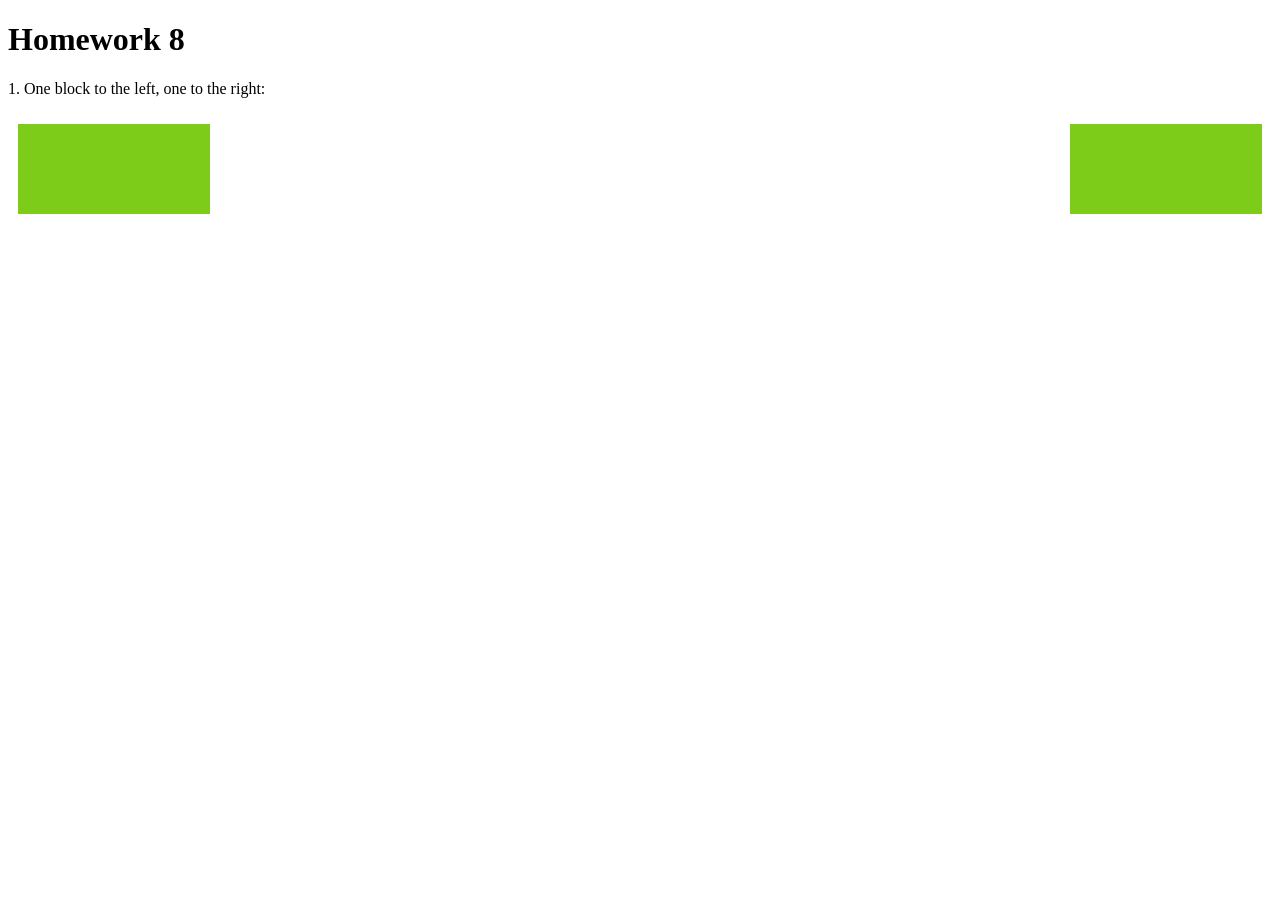
==== smelyk/hw8/index.html @ 33d3b913 "Created folder for hw8, added task #1" ====
<!doctype html>
<html lang="en">
  <head>
    <meta charset="UTF-8" />
    <meta name="viewport" content="width=device-width, initial-scale=1.0" />
    <link rel="stylesheet" href="style.css" />
    <title>Home work 8</title>
  </head>

  <body>
    <h1>Homework 8</h1>

    <div class="container1">
        <p>1. One block to the left, one to the right:</p>
    <div class="container_div left1"></div>
    <div class="container_div right1"></div>
    </div>
   
  </body>
</html>
---- smelyk/hw8/style.css ----
.container_div {
    background-color: hsl(87, 78%, 45%);
    width: 15vw;
    height: 10vh;
    margin: 10px;
}

.left1 {
    float:left;
}

.right1 {
    float:right;
}

.container1::after {
    content: "";
    display: block;
    clear: both;
}
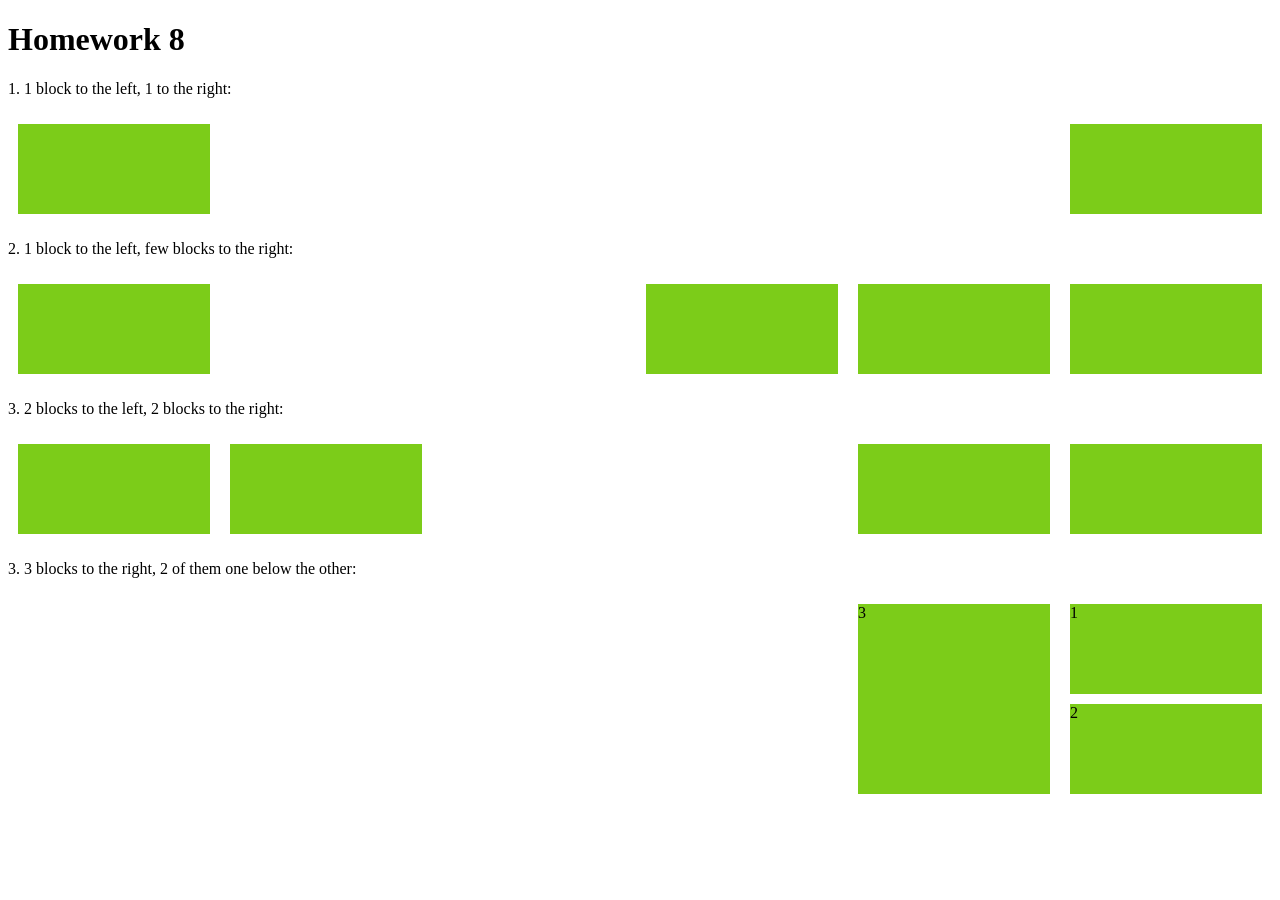
==== commit 19d4a708: "Added task #4" ====
--- a/smelyk/hw8/index.html
+++ b/smelyk/hw8/index.html
@@ -10,11 +10,35 @@
   <body>
     <h1>Homework 8</h1>
 
-    <div class="container1">
-        <p>1. One block to the left, one to the right:</p>
-    <div class="container_div left1"></div>
-    <div class="container_div right1"></div>
+    <div class="container">
+      <p>1. 1 block to the left, 1 to the right:</p>
+      <div class="container_div left"></div>
+      <div class="container_div right"></div>
     </div>
-   
+
+    <div class="container">
+      <p>2. 1 block to the left, few blocks to the right:</p>
+      <div class="container_div left"></div>
+      <div class="container_div right"></div>
+      <div class="container_div right"></div>
+      <div class="container_div right"></div>
+    </div>
+
+    <div class="container">
+      <p>3. 2 blocks to the left, 2 blocks to the right:</p>
+      <div class="container_div left"></div>
+      <div class="container_div left"></div>
+      <div class="container_div right"></div>
+      <div class="container_div right"></div>
+    </div>
+
+    <div class="container">
+      <p>3. 3 blocks to the right, 2 of them one below the other:</p>
+      <div class="right">
+        <div class="container_div">1</div>
+        <div class="container_div">2</div>
+      </div>
+      <div class="container_div right big">3</div>
+    </div>
   </body>
 </html>
--- a/smelyk/hw8/style.css
+++ b/smelyk/hw8/style.css
@@ -5,17 +5,20 @@
     margin: 10px;
 }
 
-.left1 {
+.left {
     float:left;
 }
 
-.right1 {
+.right {
     float:right;
 }
 
-.container1::after {
+.container::after {
     content: "";
     display: block;
     clear: both;
 }
 
+.big {
+    height: calc(20vh + 10px);
+}
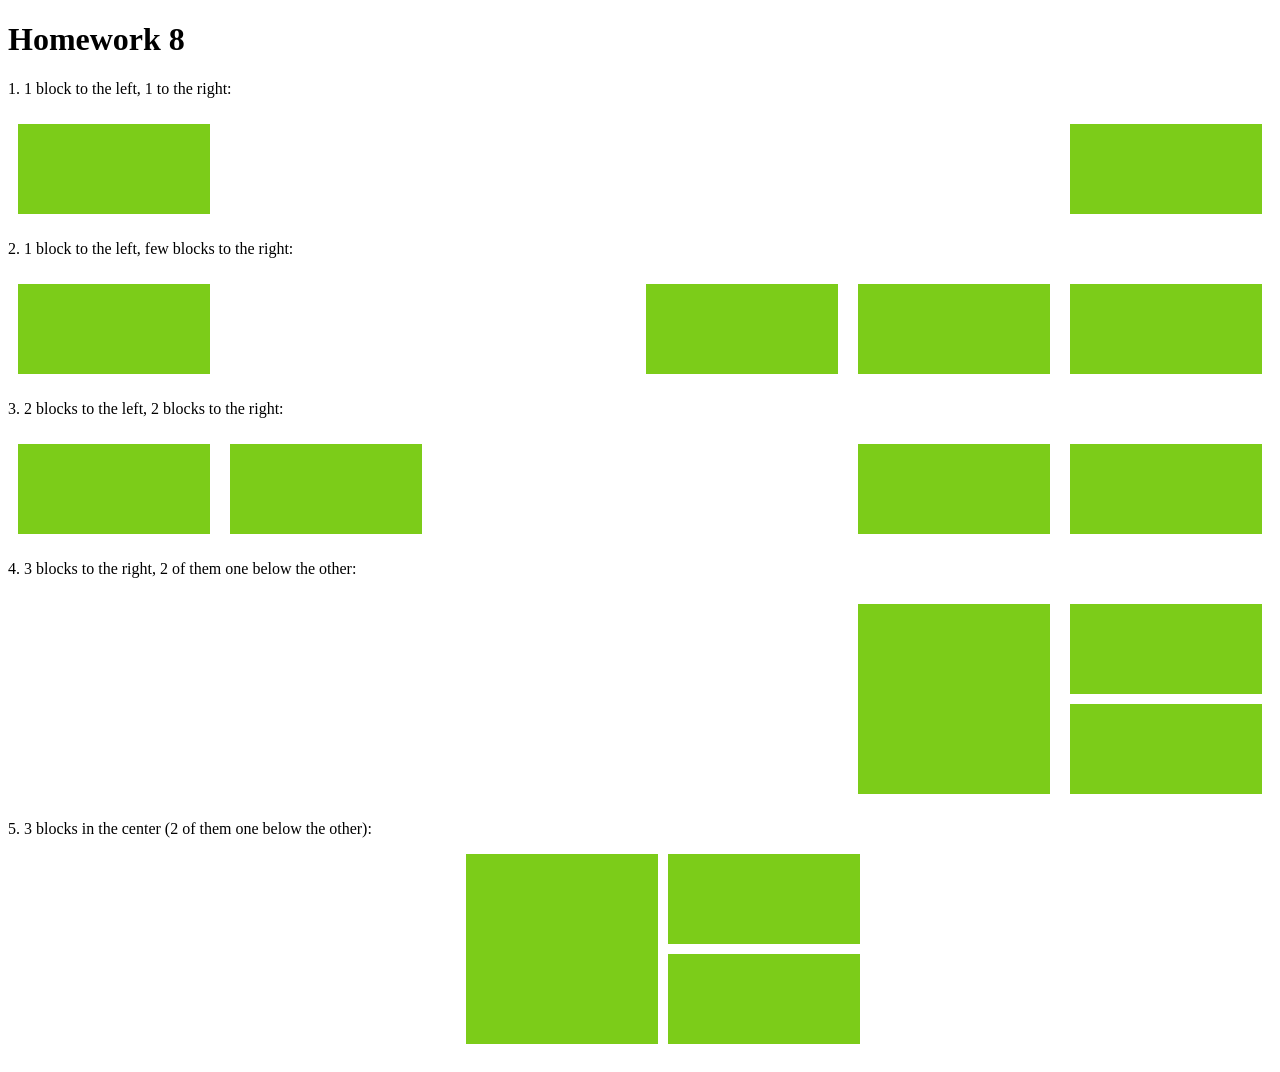
==== commit 220968bd: "Merge pull request #7 from YanaSmelik/dev Homework #8" ====
--- a/smelyk/hw8/index.html
+++ b/smelyk/hw8/index.html
@@ -33,12 +33,23 @@
     </div>
 
     <div class="container">
-      <p>3. 3 blocks to the right, 2 of them one below the other:</p>
+      <p>4. 3 blocks to the right, 2 of them one below the other:</p>
       <div class="right">
-        <div class="container_div">1</div>
-        <div class="container_div">2</div>
+        <div class="container_div"></div>
+        <div class="container_div"></div>
       </div>
-      <div class="container_div right big">3</div>
+      <div class="container_div right big"></div>
+    </div>
+
+    <div class="container">
+      <p>5. 3 blocks in the center (2 of them one below the other):</p>
+      <div class="center fit-content">
+        <div class="right">
+          <div class="container_div margin-top"></div>
+          <div class="container_div"></div>
+        </div>
+        <div class="container_div big"></div>
+      </div>
     </div>
   </body>
 </html>
--- a/smelyk/hw8/style.css
+++ b/smelyk/hw8/style.css
@@ -1,24 +1,41 @@
 .container_div {
-    background-color: hsl(87, 78%, 45%);
-    width: 15vw;
-    height: 10vh;
-    margin: 10px;
+  background-color: hsl(87, 78%, 45%);
+  width: 15vw;
+  height: 10vh;
+  margin: 10px;
+}
+
+.container {
+  margin: auto;
 }
 
 .left {
-    float:left;
+  float: left;
+}
+
+.center {
+  margin-left: calc(50vw - 15vw);
+}
+
+.fit-content {
+  width: calc(30vw + 30px);
+  height: calc(20vh + 30px);
 }
 
 .right {
-    float:right;
+  float: right;
+}
+
+.margin-top {
+  margin-top: 0;
 }
 
 .container::after {
-    content: "";
-    display: block;
-    clear: both;
+  content: "";
+  display: block;
+  clear: both;
 }
 
 .big {
-    height: calc(20vh + 10px);
+  height: calc(20vh + 10px);
 }
